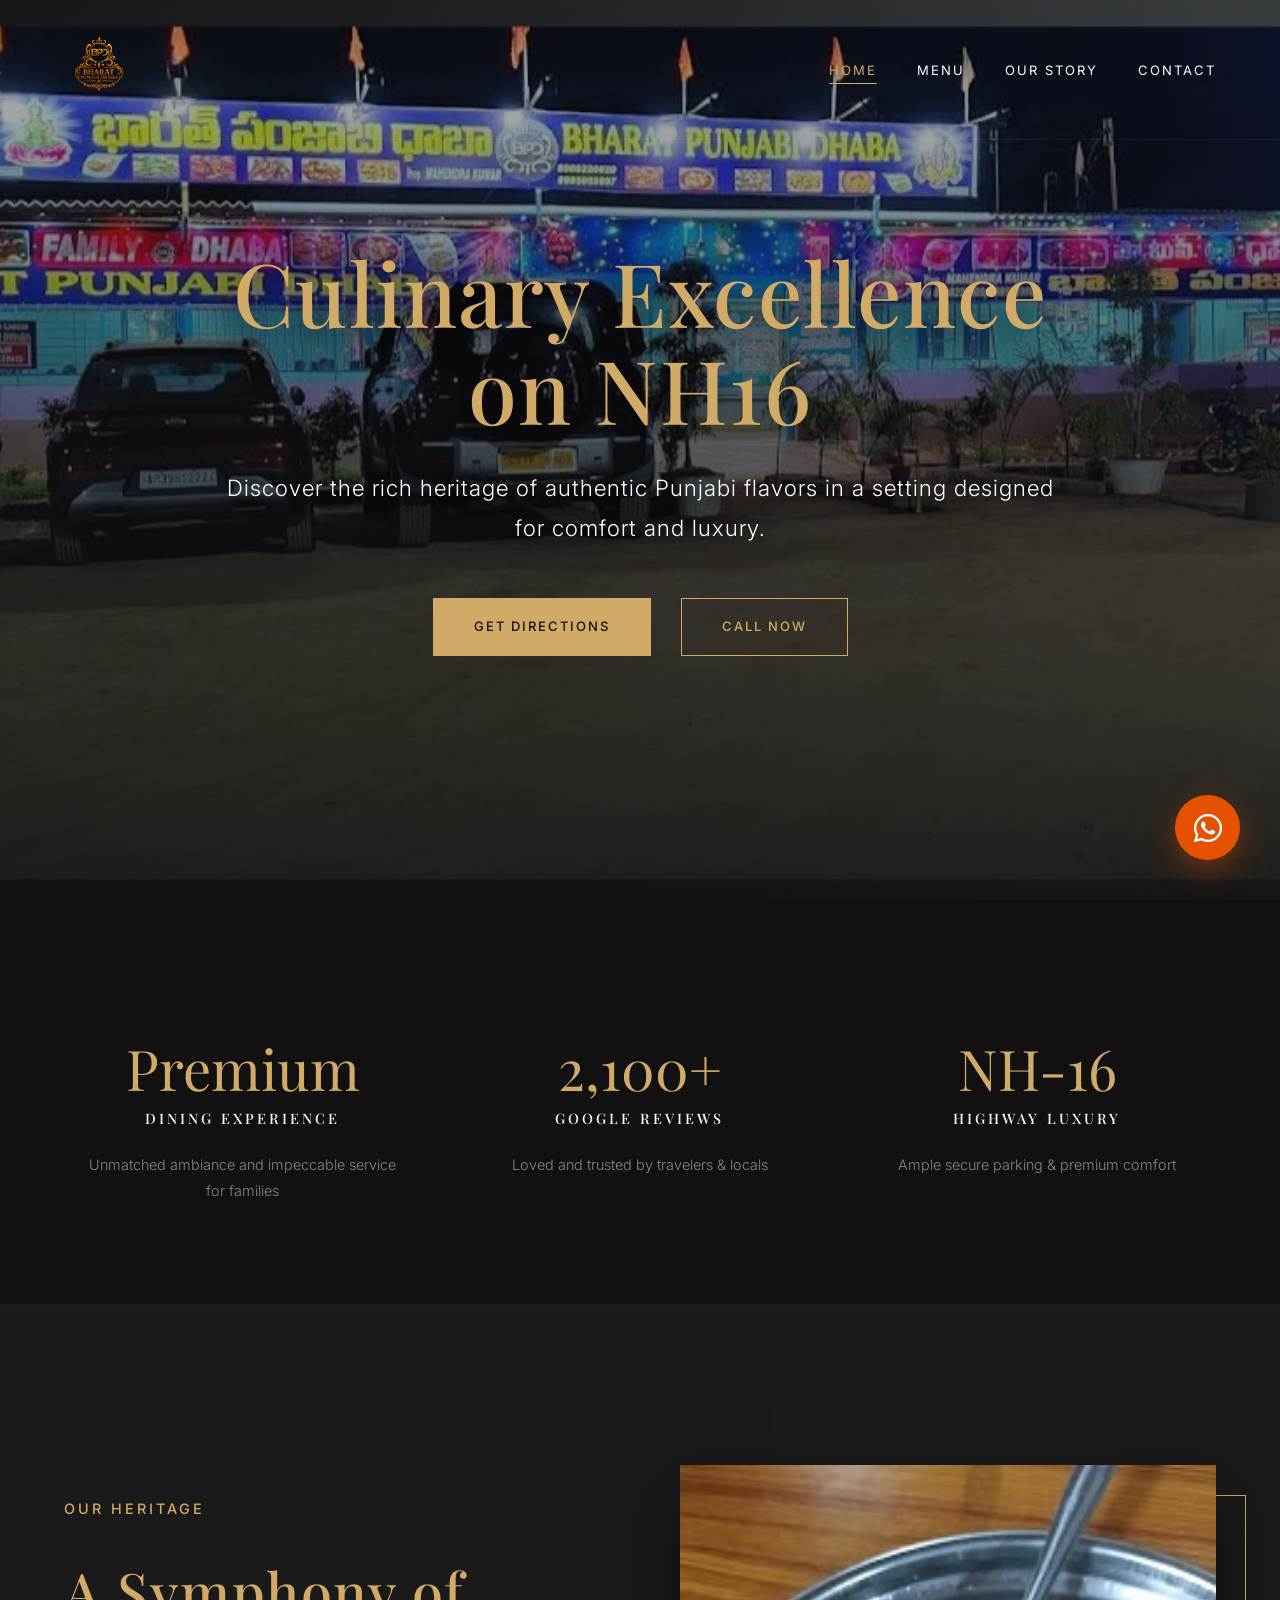
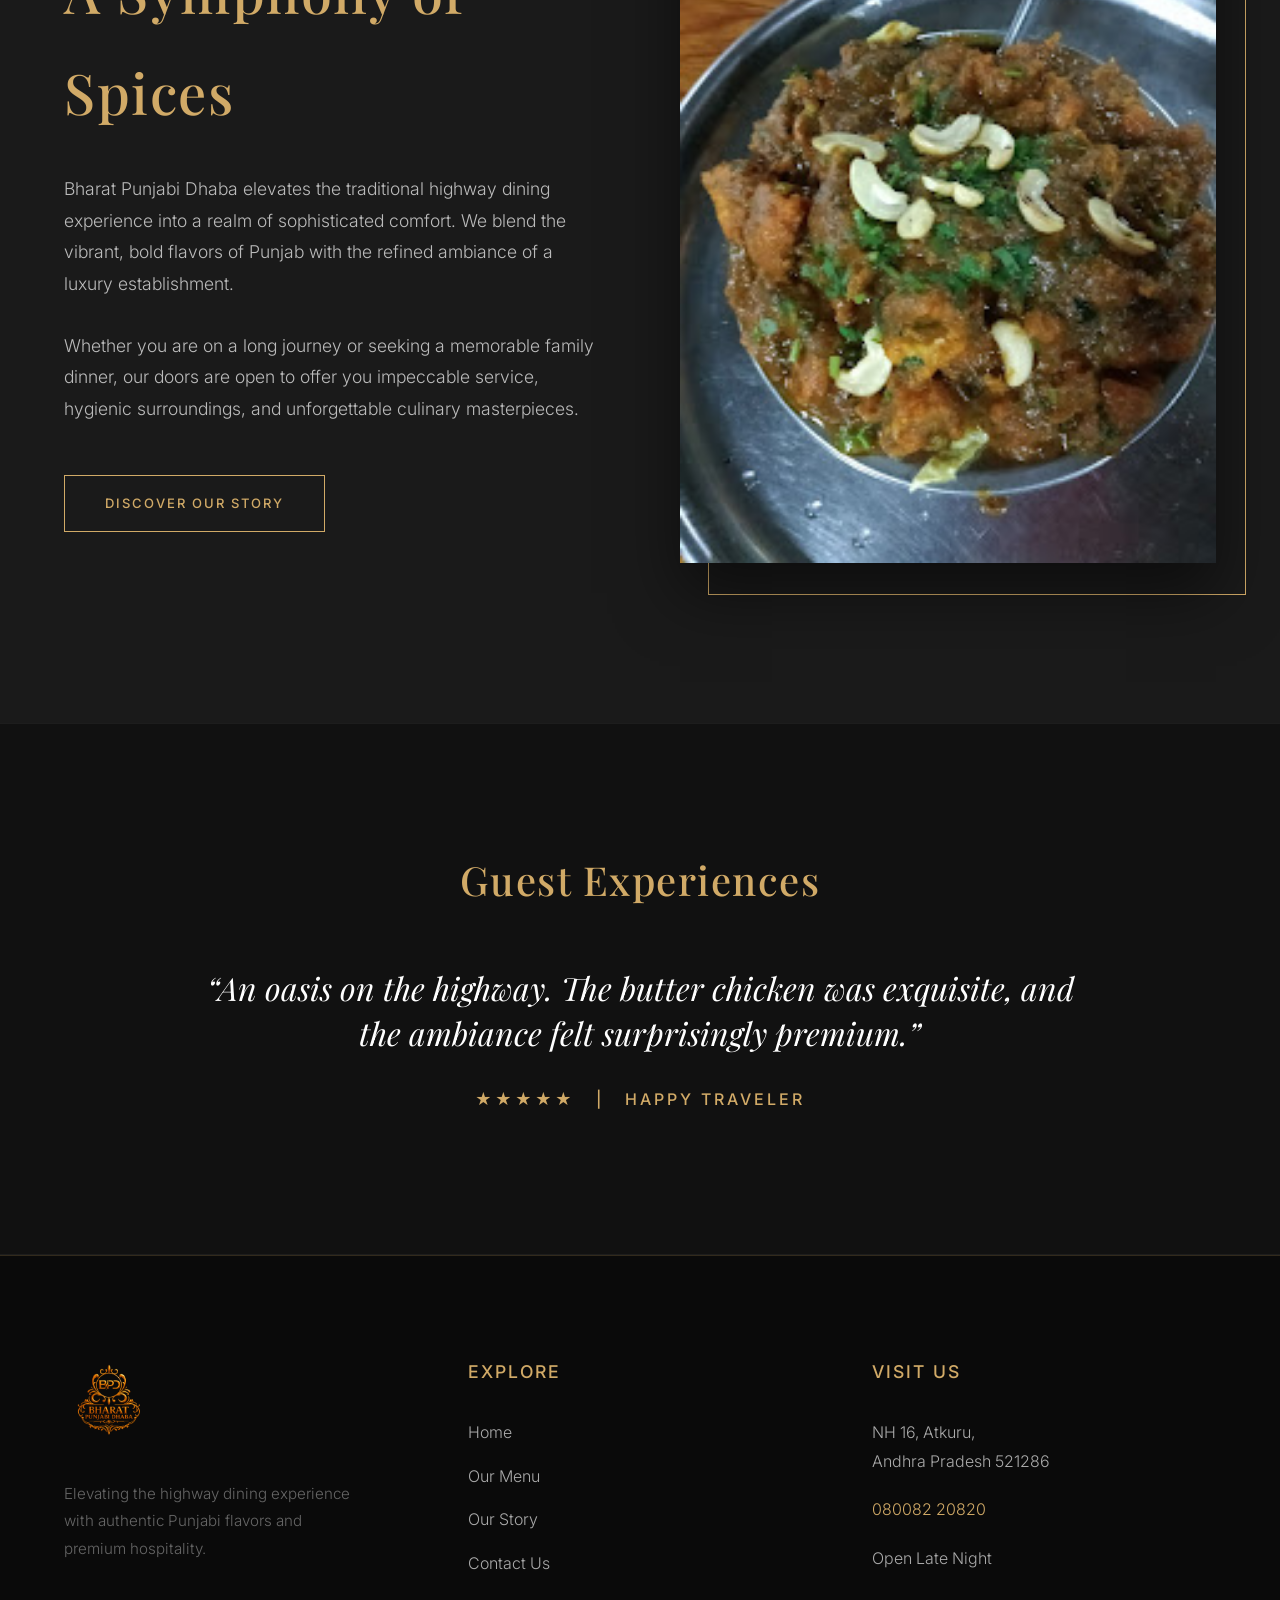
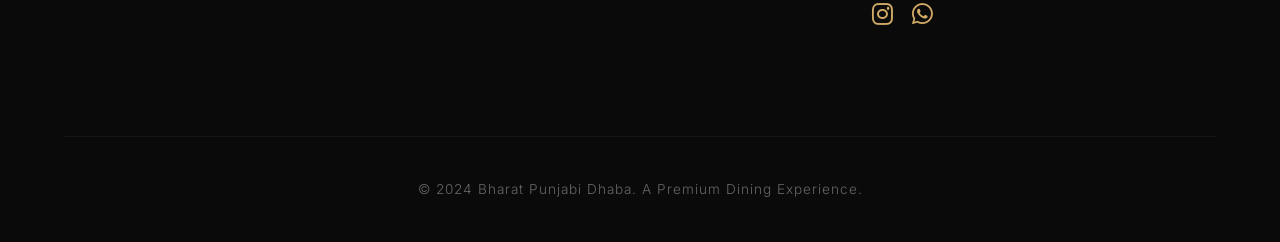
==== index.html @ cde3969d "newchange" ====
<!DOCTYPE html>
<html lang="en">
<head>
  <meta charset="UTF-8">
  <meta name="viewport" content="width=device-width, initial-scale=1.0">
  <title>Bharat Punjabi Dhaba | Premium Highway Dining</title>
  <meta name="description" content="Experience rich Punjabi cuisine and luxury highway comfort at Bharat Punjabi Dhaba on NH16.">
  
  <link rel="stylesheet" href="css/style.css">
  <link rel="stylesheet" href="https://cdnjs.cloudflare.com/ajax/libs/font-awesome/6.4.0/css/all.min.css">
</head>
<body>

  <!-- Navbar -->
  <nav class="navbar">
    <div class="container">
      <a href="index.html" class="logo">
        <img src="clients/logo/logo.png" alt="Bharat Punjabi Dhaba Logo">
      </a>
      <div class="menu-toggle">
        <span></span>
        <span></span>
        <span></span>
      </div>
      <ul class="nav-links">
        <li><a href="index.html" class="active">Home</a></li>
        <li><a href="menu.html">Menu</a></li>
        <li><a href="about.html">Our Story</a></li>
        <li><a href="contact.html">Contact</a></li>
      </ul>
    </div>
  </nav>

  <!-- Hero Section -->
  <header class="hero" style="background-image: url('clients/hero/2026-01-01.jpg');">
    <div class="hero-overlay"></div>
    <div class="hero-content reveal">
      <h1>Culinary Excellence on NH16</h1>
      <p>Discover the rich heritage of authentic Punjabi flavors in a setting designed for comfort and luxury.</p>
      <div class="hero-buttons">
        <a href="https://maps.app.goo.gl/zn52EmTM7MRqL1FM8" target="_blank" class="btn btn-gold">Get Directions</a>
        <a href="tel:08008220820" class="btn btn-outline">Call Now</a>
      </div>
    </div>
  </header>

  <!-- Highlights Section -->
  <section class="highlights">
    <div class="container">
      <div class="highlights-grid" style="text-align: center;">
        <div class="highlight-card reveal">
          <div style="font-family: 'Playfair Display', serif; font-size: 3.5rem; color: var(--gold-accent); margin-bottom: 10px; line-height: 1;">Premium</div>
          <h3 style="letter-spacing: 3px; font-size: 0.9rem; text-transform: uppercase;">Dining Experience</h3>
          <p style="margin-top: 15px;">Unmatched ambiance and impeccable service for families</p>
        </div>
        <div class="highlight-card reveal" style="transition-delay: 0.1s;">
          <div style="font-family: 'Playfair Display', serif; font-size: 3.5rem; color: var(--gold-accent); margin-bottom: 10px; line-height: 1;">2,100+</div>
          <h3 style="letter-spacing: 3px; font-size: 0.9rem; text-transform: uppercase;">Google Reviews</h3>
          <p style="margin-top: 15px;">Loved and trusted by travelers & locals</p>
        </div>
        <div class="highlight-card reveal" style="transition-delay: 0.2s;">
          <div style="font-family: 'Playfair Display', serif; font-size: 3.5rem; color: var(--gold-accent); margin-bottom: 10px; line-height: 1;">NH-16</div>
          <h3 style="letter-spacing: 3px; font-size: 0.9rem; text-transform: uppercase;">Highway Luxury</h3>
          <p style="margin-top: 15px;">Ample secure parking & premium comfort</p>
        </div>
      </div>
    </div>
  </section>

  <!-- Story Summary -->
  <section class="story-section section-padding-large">
    <div class="container">
      <div class="story-grid">
        <div class="story-content reveal">
          <h5 class="text-gold" style="font-family: 'Inter', sans-serif; letter-spacing: 3px; font-size: 0.9rem;">OUR HERITAGE</h5>
          <h2>A Symphony of Spices</h2>
          <p>Bharat Punjabi Dhaba elevates the traditional highway dining experience into a realm of sophisticated comfort. We blend the vibrant, bold flavors of Punjab with the refined ambiance of a luxury establishment.</p>
          <p>Whether you are on a long journey or seeking a memorable family dinner, our doors are open to offer you impeccable service, hygienic surroundings, and unforgettable culinary masterpieces.</p>
          <a href="about.html" class="btn btn-outline" style="margin-top: 20px;">Discover Our Story</a>
        </div>
        <div class="story-image reveal">
          <img src="clients/foodimages/punjabi special chicken.jpg" alt="Signature Dish">
        </div>
      </div>
    </div>
  </section>

  <!-- Reviews Section -->
  <section class="reviews-section section-padding">
    <div class="container reveal">
      <h2 style="font-family: 'Playfair Display', serif; font-size: 2.5rem; color: var(--gold-accent); margin-bottom: 50px; text-align: center;">Guest Experiences</h2>
      <div class="review-slider">
        <div class="review-slide active">
          <p>“An oasis on the highway. The butter chicken was exquisite, and the ambiance felt surprisingly premium.”</p>
          <h4>★★★★★ &nbsp; | &nbsp; Happy Traveler</h4>
        </div>
        <div class="review-slide">
          <p>“Perfect place for a quiet, luxurious family dinner. The service is top-notch and the food is phenomenal.”</p>
          <h4>★★★★★ &nbsp; | &nbsp; Local Guide</h4>
        </div>
        <div class="review-slide">
          <p>“Impeccably clean, beautifully designed, and the authentic Punjabi flavors are simply the best on NH16.”</p>
          <h4>★★★★★ &nbsp; | &nbsp; NH16 Commuter</h4>
        </div>
      </div>
    </div>
  </section>

  <!-- Footer -->
  <footer>
    <div class="container">
      <div class="footer-grid">
        <div class="footer-col" style="max-width: 300px;">
          <a href="index.html" class="footer-logo">
            <img src="clients/logo/logo.png" alt="Bharat Punjabi Dhaba">
          </a>
          <p style="color: #666; font-size: 0.95rem;">Elevating the highway dining experience with authentic Punjabi flavors and premium hospitality.</p>
        </div>
        
        <div class="footer-col">
          <h4>Explore</h4>
          <ul class="footer-links">
            <li><a href="index.html">Home</a></li>
            <li><a href="menu.html">Our Menu</a></li>
            <li><a href="about.html">Our Story</a></li>
            <li><a href="contact.html">Contact Us</a></li>
          </ul>
        </div>
        
        <div class="footer-col">
          <h4>Visit Us</h4>
          <ul class="footer-contact">
            <li>NH 16, Atkuru,<br>Andhra Pradesh 521286</li>
            <li><a href="tel:08008220820" style="color: var(--gold-accent);">080082 20820</a></li>
            <li>Open Late Night</li>
            <li style="margin-top: 20px;">
              <a href="https://www.instagram.com/bharath_punjabi_dhaba_atkuru/" target="_blank" style="color: var(--gold-accent); font-size: 1.5rem; margin-right: 15px;"><i class="fab fa-instagram"></i></a>
              <a href="https://wa.me/9108008220820" target="_blank" style="color: var(--gold-accent); font-size: 1.5rem;"><i class="fab fa-whatsapp"></i></a>
            </li>
          </ul>
        </div>
      </div>
      
      <div class="footer-bottom">
        <p>&copy; 2024 Bharat Punjabi Dhaba. A Premium Dining Experience.</p>
      </div>
    </div>
  </footer>

  <!-- Floating WhatsApp -->
  <a href="https://wa.me/9108008220820" class="floating-whatsapp" target="_blank" rel="noopener noreferrer">
    <i class="fab fa-whatsapp"></i>
  </a>

  <script src="js/script.js"></script>
</body>
</html>
---- css/style.css ----
@import url('https://fonts.googleapis.com/css2?family=Playfair+Display:ital,wght@0,400;0,500;0,600;0,700;1,400;1,500&family=Inter:wght@300;400;500;600&display=swap');

:root {
  --gold-accent: #D1AA67;
  --gold-hover: #b89255;
  --charcoal-bg: #111111;
  --charcoal-light: #1a1a1a;
  --cream-bg: #F9F9F9;
  --orange-accent: #E65100;
  --text-light: #FFFFFF;
  --text-dark: #222222;
  --text-muted: #888888;
  --transition-slow: all 0.8s cubic-bezier(0.25, 1, 0.5, 1);
  --transition-fast: all 0.3s ease;
}

* {
  margin: 0;
  padding: 0;
  box-sizing: border-box;
}

body {
  font-family: 'Inter', sans-serif;
  background-color: var(--charcoal-bg);
  color: var(--text-light);
  line-height: 1.8;
  overflow-x: hidden;
  scroll-behavior: smooth;
  font-weight: 300;
}

h1, h2, h3, h4, h5, h6 {
  font-family: 'Playfair Display', serif;
  font-weight: 500;
  letter-spacing: 1.5px;
  margin-bottom: 20px;
}

a {
  text-decoration: none;
  color: inherit;
  transition: var(--transition-fast);
}

ul {
  list-style: none;
}

/* Utilities */
.container {
  max-width: 1400px;
  margin: 0 auto;
  padding: 0 5%;
}

.section-padding { padding: 120px 0; }
.section-padding-large { padding: 160px 0; }
.text-center { text-align: center; }
.text-gold { color: var(--gold-accent); }

/* Buttons */
.btn {
  display: inline-block;
  padding: 16px 40px;
  font-family: 'Inter', sans-serif;
  font-size: 13px;
  font-weight: 500;
  text-transform: uppercase;
  letter-spacing: 2px;
  border-radius: 0;
  cursor: pointer;
  transition: var(--transition-fast);
  border: 1px solid transparent;
}

.btn-gold {
  background-color: var(--gold-accent);
  color: var(--charcoal-bg);
}

.btn-gold:hover {
  background-color: var(--gold-hover);
  color: var(--charcoal-bg);
}

.btn-outline {
  background-color: transparent;
  color: var(--gold-accent);
  border-color: var(--gold-accent);
}

.btn-outline:hover {
  background-color: var(--gold-accent);
  color: var(--charcoal-bg);
}

.btn-orange {
  background-color: var(--orange-accent);
  color: var(--text-light);
}

.btn-orange:hover {
  background-color: #ff6600;
}

/* Animations */
.reveal {
  opacity: 0;
  transform: translateY(50px);
  transition: var(--transition-slow);
}

.reveal.active {
  opacity: 1;
  transform: translateY(0);
}

/* Navbar */
.navbar {
  position: fixed;
  top: 0; left: 0; width: 100%;
  padding: 30px 0;
  z-index: 1000;
  transition: var(--transition-slow);
  background: transparent;
  border-bottom: 1px solid rgba(255,255,255,0.05);
}

.navbar.scrolled {
  background: rgba(17, 17, 17, 0.95);
  backdrop-filter: blur(15px);
  padding: 15px 0;
  border-bottom: 1px solid rgba(209, 170, 103, 0.2);
}

.navbar .container {
  display: flex;
  justify-content: space-between;
  align-items: center;
}

.logo img {
  height: 70px;
  transition: var(--transition-slow);
}

.navbar.scrolled .logo img {
  height: 55px;
}

.nav-links {
  display: flex;
  gap: 40px;
  align-items: center;
}

.nav-links a {
  color: var(--text-light);
  font-family: 'Inter', sans-serif;
  font-weight: 400;
  font-size: 13px;
  text-transform: uppercase;
  letter-spacing: 2px;
  position: relative;
}

.nav-links a::after {
  content: '';
  position: absolute;
  width: 0;
  height: 1px;
  bottom: -6px;
  left: 0;
  background-color: var(--gold-accent);
  transition: var(--transition-fast);
}

.nav-links a:hover::after, .nav-links a.active::after {
  width: 100%;
}

.nav-links a.active {
  color: var(--gold-accent);
}

/* Mobile Menu Toggle */
.menu-toggle {
  display: none;
  flex-direction: column;
  gap: 8px;
  cursor: pointer;
}

.menu-toggle span {
  display: block;
  width: 35px;
  height: 1px;
  background-color: var(--gold-accent);
  transition: var(--transition-fast);
}

/* Parallax Hero */
.hero {
  height: 100vh;
  min-height: 700px;
  background-position: center;
  background-size: cover;
  background-attachment: fixed;
  position: relative;
  display: flex;
  align-items: center;
  justify-content: center;
  text-align: center;
}

.hero-overlay {
  position: absolute;
  top: 0; left: 0; width: 100%; height: 100%;
  background: linear-gradient(to bottom, rgba(17,17,17,0.3) 0%, rgba(17,17,17,0.9) 100%);
  z-index: 1;
}

.hero-content {
  position: relative;
  z-index: 2;
  color: var(--text-light);
  max-width: 900px;
  padding: 0 20px;
}

.hero h1 {
  font-size: 5.5rem;
  line-height: 1.1;
  color: var(--gold-accent);
  text-shadow: 0 10px 30px rgba(0,0,0,0.8);
  margin-bottom: 30px;
}

.hero p {
  font-size: 1.4rem;
  letter-spacing: 1px;
  margin-bottom: 50px;
  text-shadow: 0 5px 15px rgba(0,0,0,0.8);
  font-weight: 300;
}

.hero-buttons {
  display: flex;
  gap: 30px;
  justify-content: center;
}

/* Minimalist Highlights */
.highlights {
  background-color: var(--charcoal-bg);
  padding: 100px 0 60px;
  border-bottom: 1px solid rgba(255,255,255,0.05);
}

.highlights-grid {
  display: grid;
  grid-template-columns: repeat(auto-fit, minmax(220px, 1fr));
  gap: 40px;
}

.highlight-card {
  text-align: center;
  padding: 40px 20px;
  transition: var(--transition-slow);
}

.highlight-card i {
  font-size: 2.5rem;
  color: var(--gold-accent);
  margin-bottom: 25px;
  font-weight: 300;
}

.highlight-card h3 {
  font-size: 1.2rem;
  letter-spacing: 1px;
  color: var(--text-light);
  font-family: 'Playfair Display', serif;
}

.highlight-card p {
  font-size: 0.9rem;
  color: var(--text-muted);
}

/* Story/About Layout */
.story-section {
  background-color: var(--charcoal-light);
}

.story-grid {
  display: grid;
  grid-template-columns: 1fr 1fr;
  gap: 80px;
  align-items: center;
}

.story-content h2 {
  font-size: 3.5rem;
  color: var(--gold-accent);
  margin-bottom: 30px;
}

.story-content p {
  font-size: 1.1rem;
  color: #bbbbbb;
  margin-bottom: 30px;
}

.story-image {
  position: relative;
}

.story-image img {
  width: 100%;
  box-shadow: 0 30px 60px rgba(0,0,0,0.5);
  display: block;
}

.story-image::after {
  content: '';
  position: absolute;
  top: 30px;
  right: -30px;
  width: 100%;
  height: 100%;
  border: 1px solid var(--gold-accent);
  z-index: -1;
}

/* Premium Menu Cards */
.section-title {
  text-align: center;
  margin-bottom: 80px;
}

.section-title h2 {
  font-size: 4rem;
  color: var(--gold-accent);
}

.section-title p {
  font-family: 'Inter', sans-serif;
  letter-spacing: 3px;
  text-transform: uppercase;
  color: var(--text-muted);
  font-size: 0.9rem;
  margin-top: 10px;
}

.menu-card-images-grid {
  display: grid;
  grid-template-columns: repeat(auto-fit, minmax(350px, 1fr));
  gap: 30px;
  margin-bottom: 100px;
}

.menu-card-images-grid img {
  width: 100%;
  border: 1px solid rgba(209, 170, 103, 0.3);
  padding: 10px;
  background: var(--charcoal-light);
  transition: var(--transition-slow);
}

.menu-card-images-grid img:hover {
  transform: scale(1.02);
  border-color: var(--gold-accent);
}

.food-grid {
  display: grid;
  grid-template-columns: repeat(auto-fit, minmax(350px, 1fr));
  gap: 60px 40px;
}

.food-card {
  background: transparent;
  transition: var(--transition-slow);
}

.food-img-wrap {
  width: 100%;
  height: 350px;
  overflow: hidden;
  margin-bottom: 25px;
}

.food-img-wrap img {
  width: 100%;
  height: 100%;
  object-fit: cover;
  transition: transform 1.5s ease;
}

.food-card:hover .food-img-wrap img {
  transform: scale(1.08);
}

.food-info {
  text-align: center;
}

.food-info h3 {
  font-size: 1.8rem;
  margin-bottom: 10px;
  color: var(--gold-accent);
}

.food-info p {
  color: #aaaaaa;
  font-size: 1rem;
}

/* Ambiance Gallery */
.masonry-gallery {
  column-count: 2;
  column-gap: 30px;
}

.gallery-item {
  break-inside: avoid;
  margin-bottom: 30px;
  position: relative;
  overflow: hidden;
}

.gallery-item img {
  width: 100%;
  display: block;
  transition: transform 1s ease;
  filter: grayscale(20%);
}

.gallery-item:hover img {
  transform: scale(1.05);
  filter: grayscale(0%);
}

.gallery-overlay {
  position: absolute;
  top: 0; left: 0; width: 100%; height: 100%;
  background: rgba(17,17,17,0.5);
  opacity: 0;
  transition: opacity 0.5s ease;
  display: flex;
  align-items: center;
  justify-content: center;
  color: var(--gold-accent);
  font-family: 'Playfair Display', serif;
  font-size: 2rem;
  letter-spacing: 2px;
}

.gallery-item:hover .gallery-overlay {
  opacity: 1;
}

/* Review Slider */
.reviews-section {
  background: var(--charcoal-bg);
  border-top: 1px solid rgba(255,255,255,0.05);
  border-bottom: 1px solid rgba(255,255,255,0.05);
}

.review-slider {
  max-width: 900px;
  margin: 0 auto;
  position: relative;
  overflow: hidden;
  text-align: center;
}

.review-slide {
  display: none;
  animation: fadeEffect 2s cubic-bezier(0.25, 1, 0.5, 1);
}

.review-slide.active {
  display: block;
}

.review-slide p {
  font-size: 2rem;
  font-style: italic;
  font-family: 'Playfair Display', serif;
  margin-bottom: 30px;
  color: var(--text-light);
  line-height: 1.4;
}

.review-slide h4 {
  color: var(--gold-accent);
  font-family: 'Inter', sans-serif;
  font-size: 1rem;
  letter-spacing: 3px;
  text-transform: uppercase;
}

@keyframes fadeEffect {
  from {opacity: 0; transform: translateY(20px);}
  to {opacity: 1; transform: translateY(0);}
}

/* Contact & Footer */
.contact-grid {
  display: grid;
  grid-template-columns: 1fr 1fr;
  gap: 80px;
}

.contact-info-card {
  padding-right: 40px;
}

.contact-info-card h2 {
  font-size: 3rem;
  color: var(--gold-accent);
  margin-bottom: 40px;
}

.contact-item {
  display: flex;
  align-items: flex-start;
  gap: 25px;
  margin-bottom: 35px;
  font-size: 1.1rem;
}

.contact-item i {
  color: var(--gold-accent);
  font-size: 1.8rem;
  margin-top: 5px;
}

.social-btns {
  display: flex;
  gap: 20px;
  margin-top: 50px;
}

.social-btn {
  width: 50px;
  height: 50px;
  border: 1px solid rgba(209, 170, 103, 0.3);
  color: var(--gold-accent);
  display: flex;
  align-items: center;
  justify-content: center;
  font-size: 1.2rem;
}

.social-btn:hover {
  background: var(--gold-accent);
  color: var(--charcoal-bg);
  border-color: var(--gold-accent);
}

.map-container {
  width: 100%;
  height: 500px;
  filter: grayscale(100%) invert(90%) contrast(80%);
}

footer {
  background-color: #0a0a0a;
  padding: 100px 0 40px;
  border-top: 1px solid rgba(209, 170, 103, 0.2);
}

.footer-grid {
  display: grid;
  grid-template-columns: repeat(auto-fit, minmax(250px, 1fr));
  gap: 60px;
  margin-bottom: 80px;
}

.footer-col h4 {
  color: var(--gold-accent);
  font-family: 'Inter', sans-serif;
  font-size: 1.1rem;
  letter-spacing: 2px;
  text-transform: uppercase;
  margin-bottom: 30px;
}

.footer-logo img {
  height: 90px;
  margin-bottom: 25px;
}

.footer-links li {
  margin-bottom: 15px;
}

.footer-links a {
  color: #aaaaaa;
}

.footer-links a:hover {
  color: var(--gold-accent);
}

.footer-contact li {
  color: #aaaaaa;
  margin-bottom: 20px;
}

.footer-bottom {
  text-align: center;
  padding-top: 40px;
  border-top: 1px solid rgba(255,255,255,0.05);
  font-size: 0.85rem;
  color: #666;
  letter-spacing: 1px;
}

/* Floating WhatsApp */
.floating-whatsapp {
  position: fixed;
  bottom: 40px;
  right: 40px;
  background-color: var(--orange-accent); /* Barbeque Nation energy touch */
  color: white;
  width: 65px;
  height: 65px;
  border-radius: 50%;
  display: flex;
  align-items: center;
  justify-content: center;
  font-size: 32px;
  box-shadow: 0 10px 30px rgba(230, 81, 0, 0.4);
  z-index: 1000;
  transition: var(--transition-fast);
}

.floating-whatsapp:hover {
  transform: scale(1.1);
  background-color: #ff6600;
}

/* Responsive */
@media (max-width: 992px) {
  .hero h1 { font-size: 4rem; }
  .story-grid, .contact-grid { grid-template-columns: 1fr; gap: 50px; }
  .story-image::after { display: none; }
}

@media (max-width: 768px) {
  .hero h1 { font-size: 3rem; }
  .hero-buttons { flex-direction: column; gap: 20px; }
  .menu-toggle { display: flex; }
  
  .nav-links {
    position: fixed;
    top: 90px;
    left: -100%;
    width: 100%;
    height: calc(100vh - 90px);
    background: rgba(17,17,17,0.98);
    backdrop-filter: blur(10px);
    flex-direction: column;
    justify-content: center;
    transition: var(--transition-slow);
  }
  
  .nav-links.active { left: 0; }
  .nav-links a { font-size: 1.2rem; }
  
  .section-padding { padding: 80px 0; }
  .section-padding-large { padding: 100px 0; }
  .masonry-gallery { column-count: 1; }
}
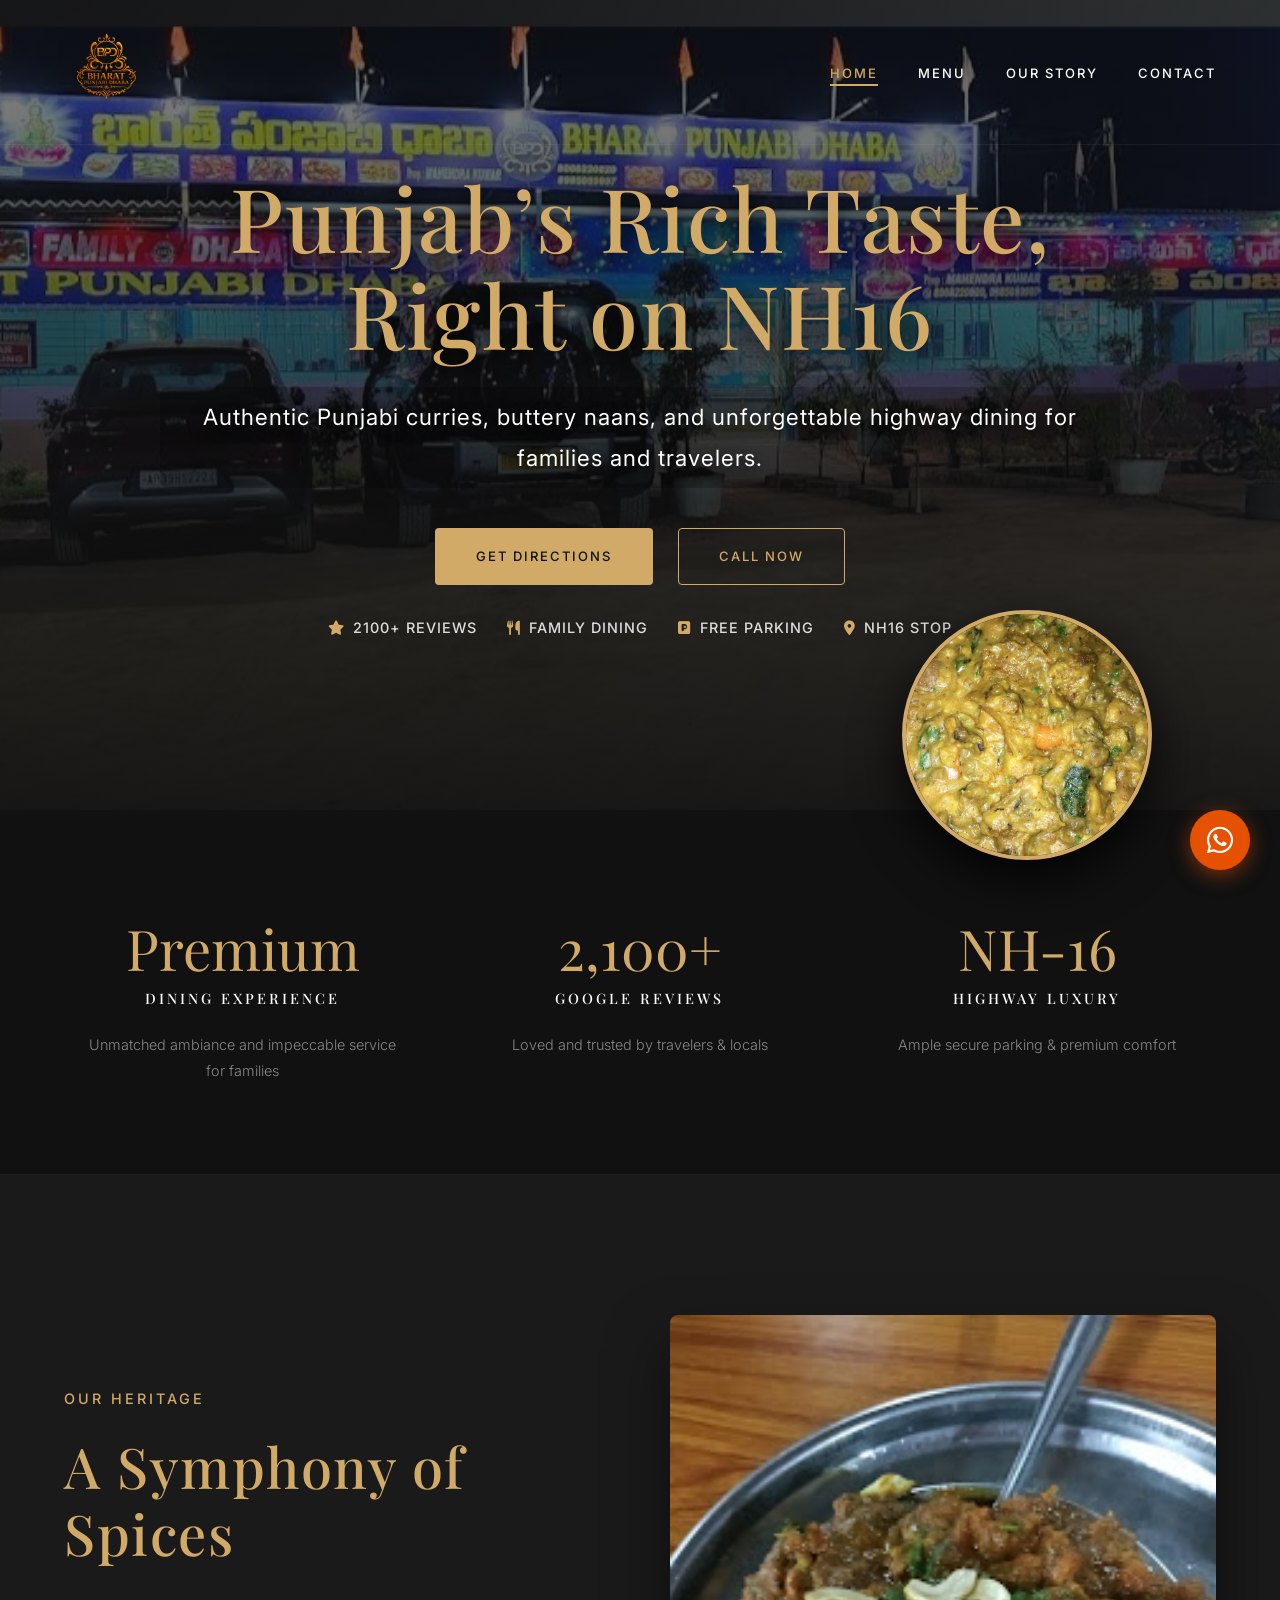
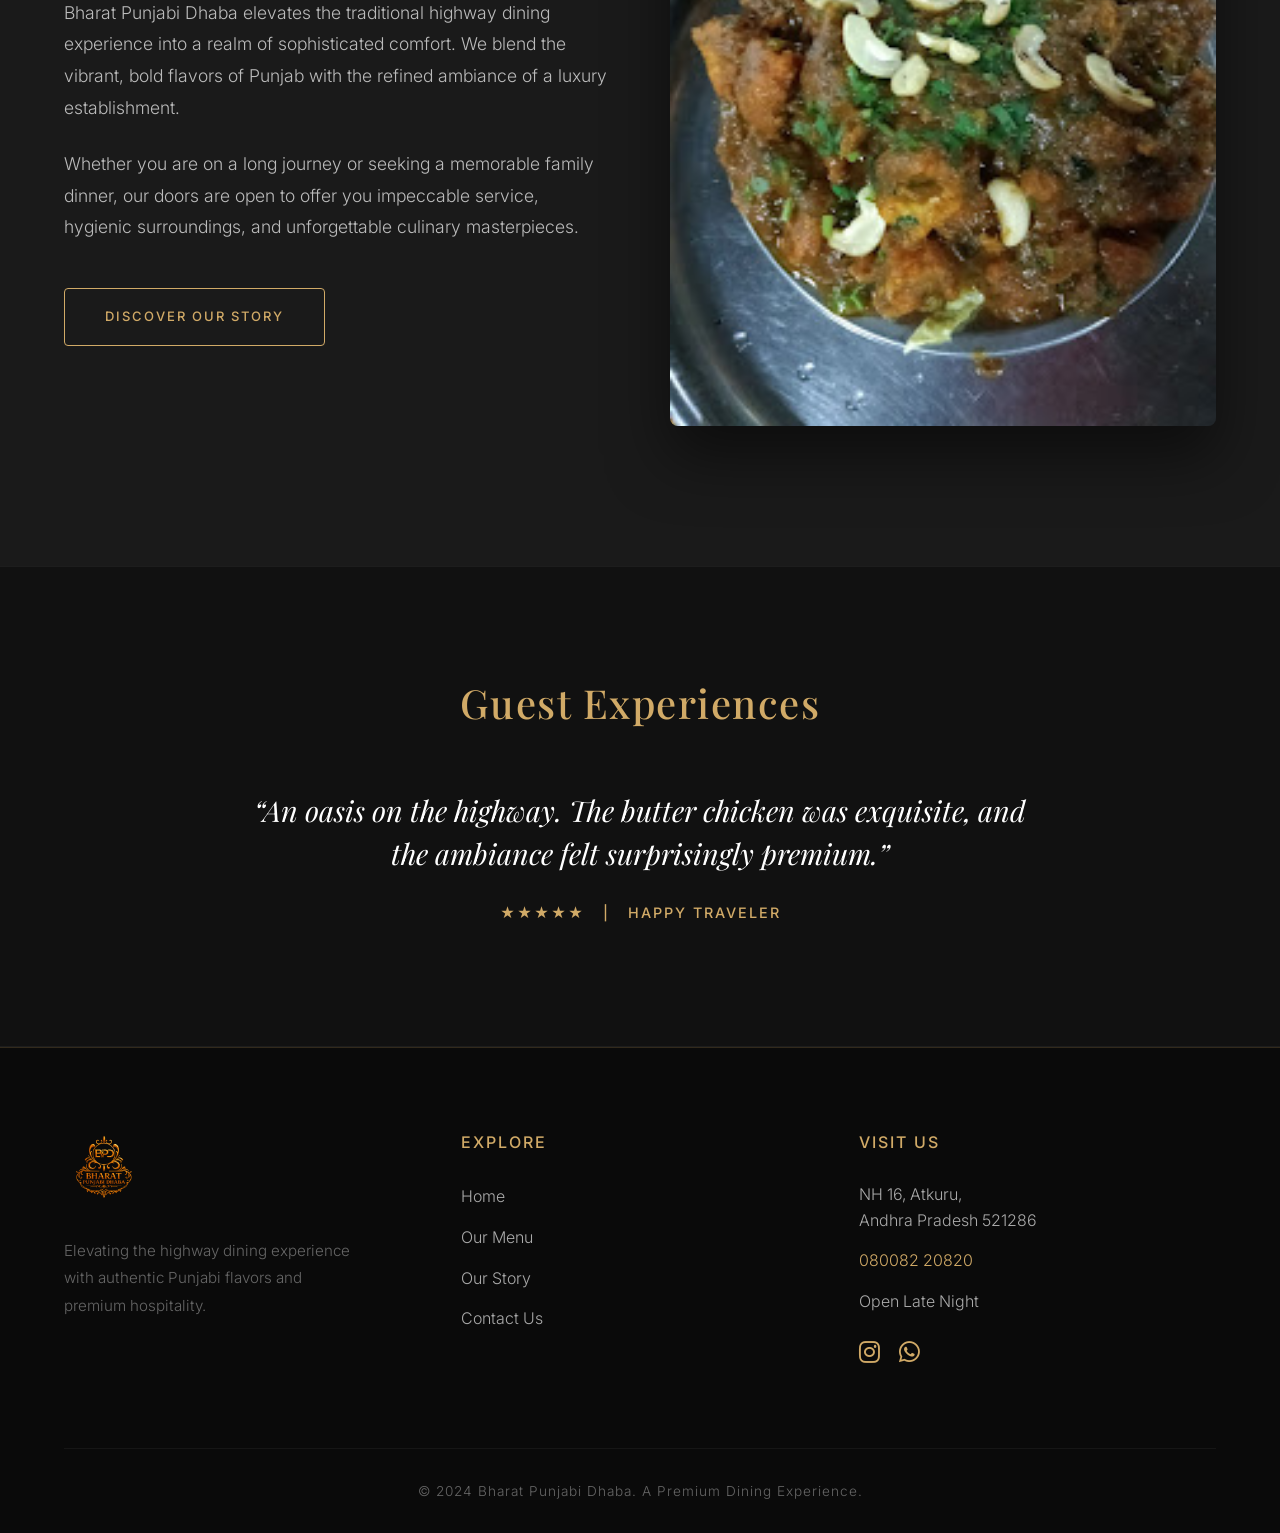
==== commit 1003e462: "indexchange" ====
--- a/index.html
+++ b/index.html
@@ -8,6 +8,7 @@
   
   <link rel="stylesheet" href="css/style.css">
   <link rel="stylesheet" href="https://cdnjs.cloudflare.com/ajax/libs/font-awesome/6.4.0/css/all.min.css">
+  <link rel="icon" href="clients/logo/logo.png" type="image/png">
 </head>
 <body>
 
@@ -35,13 +36,20 @@
   <header class="hero" style="background-image: url('clients/hero/2026-01-01.jpg');">
     <div class="hero-overlay"></div>
     <div class="hero-content reveal">
-      <h1>Culinary Excellence on NH16</h1>
-      <p>Discover the rich heritage of authentic Punjabi flavors in a setting designed for comfort and luxury.</p>
+      <h1>Punjab’s Rich Taste, Right on NH16</h1>
+      <p>Authentic Punjabi curries, buttery naans, and unforgettable highway dining for families and travelers.</p>
       <div class="hero-buttons">
         <a href="https://maps.app.goo.gl/zn52EmTM7MRqL1FM8" target="_blank" class="btn btn-gold">Get Directions</a>
         <a href="tel:08008220820" class="btn btn-outline">Call Now</a>
       </div>
+      <div class="hero-trust-badges">
+        <span><i class="fas fa-star"></i> 2100+ Reviews</span>
+        <span><i class="fas fa-utensils"></i> Family Dining</span>
+        <span><i class="fas fa-parking"></i> Free Parking</span>
+        <span><i class="fas fa-map-marker-alt"></i> NH16 Stop</span>
+      </div>
     </div>
+    <img src="clients/foodimages/dal fry.jpg" alt="Signature Dish" class="floating-food">
   </header>
 
   <!-- Highlights Section -->
--- a/css/style.css
+++ b/css/style.css
@@ -54,8 +54,8 @@
   padding: 0 5%;
 }
 
-.section-padding { padding: 120px 0; }
-.section-padding-large { padding: 160px 0; }
+.section-padding { padding: 100px 0; }
+.section-padding-large { padding: 140px 0; }
 .text-center { text-align: center; }
 .text-gold { color: var(--gold-accent); }
 
@@ -68,10 +68,12 @@
   font-weight: 500;
   text-transform: uppercase;
   letter-spacing: 2px;
-  border-radius: 0;
+  border-radius: 4px;
   cursor: pointer;
   transition: var(--transition-fast);
   border: 1px solid transparent;
+  position: relative;
+  overflow: hidden;
 }
 
 .btn-gold {
@@ -82,6 +84,8 @@
 .btn-gold:hover {
   background-color: var(--gold-hover);
   color: var(--charcoal-bg);
+  transform: scale(1.05);
+  box-shadow: 0 0 20px rgba(209, 170, 103, 0.5);
 }
 
 .btn-outline {
@@ -93,6 +97,8 @@
 .btn-outline:hover {
   background-color: var(--gold-accent);
   color: var(--charcoal-bg);
+  transform: scale(1.05);
+  box-shadow: 0 0 20px rgba(209, 170, 103, 0.4);
 }
 
 .btn-orange {
@@ -102,12 +108,14 @@
 
 .btn-orange:hover {
   background-color: #ff6600;
+  transform: scale(1.05);
+  box-shadow: 0 0 20px rgba(230, 81, 0, 0.5);
 }
 
 /* Animations */
 .reveal {
   opacity: 0;
-  transform: translateY(50px);
+  transform: translateY(40px);
   transition: var(--transition-slow);
 }
 
@@ -120,7 +128,7 @@
 .navbar {
   position: fixed;
   top: 0; left: 0; width: 100%;
-  padding: 30px 0;
+  padding: 25px 0;
   z-index: 1000;
   transition: var(--transition-slow);
   background: transparent;
@@ -128,10 +136,11 @@
 }
 
 .navbar.scrolled {
-  background: rgba(17, 17, 17, 0.95);
-  backdrop-filter: blur(15px);
-  padding: 15px 0;
+  background: rgba(17, 17, 17, 0.98);
+  backdrop-filter: blur(20px);
+  padding: 12px 0;
   border-bottom: 1px solid rgba(209, 170, 103, 0.2);
+  box-shadow: 0 10px 30px rgba(0,0,0,0.5);
 }
 
 .navbar .container {
@@ -141,12 +150,12 @@
 }
 
 .logo img {
-  height: 70px;
+  height: 85px; /* Increased 20% */
   transition: var(--transition-slow);
 }
 
 .navbar.scrolled .logo img {
-  height: 55px;
+  height: 65px;
 }
 
 .nav-links {
@@ -158,22 +167,23 @@
 .nav-links a {
   color: var(--text-light);
   font-family: 'Inter', sans-serif;
-  font-weight: 400;
+  font-weight: 500;
   font-size: 13px;
   text-transform: uppercase;
   letter-spacing: 2px;
   position: relative;
+  padding-bottom: 5px;
 }
 
 .nav-links a::after {
   content: '';
   position: absolute;
   width: 0;
-  height: 1px;
-  bottom: -6px;
+  height: 2px;
+  bottom: 0;
   left: 0;
   background-color: var(--gold-accent);
-  transition: var(--transition-fast);
+  transition: width 0.4s ease;
 }
 
 .nav-links a:hover::after, .nav-links a.active::after {
@@ -195,15 +205,15 @@
 .menu-toggle span {
   display: block;
   width: 35px;
-  height: 1px;
+  height: 2px;
   background-color: var(--gold-accent);
   transition: var(--transition-fast);
 }
 
 /* Parallax Hero */
 .hero {
-  height: 100vh;
-  min-height: 700px;
+  height: 90vh; /* Reduced vertical dead space */
+  min-height: 600px;
   background-position: center;
   background-size: cover;
   background-attachment: fixed;
@@ -217,7 +227,7 @@
 .hero-overlay {
   position: absolute;
   top: 0; left: 0; width: 100%; height: 100%;
-  background: linear-gradient(to bottom, rgba(17,17,17,0.3) 0%, rgba(17,17,17,0.9) 100%);
+  background: linear-gradient(to bottom, rgba(17,17,17,0.5) 0%, rgba(17,17,17,0.95) 100%);
   z-index: 1;
 }
 
@@ -225,7 +235,7 @@
   position: relative;
   z-index: 2;
   color: var(--text-light);
-  max-width: 900px;
+  max-width: 1000px;
   padding: 0 20px;
 }
 
@@ -233,28 +243,75 @@
   font-size: 5.5rem;
   line-height: 1.1;
   color: var(--gold-accent);
-  text-shadow: 0 10px 30px rgba(0,0,0,0.8);
-  margin-bottom: 30px;
+  text-shadow: 0px 4px 25px rgba(0,0,0,0.9);
+  margin-bottom: 25px;
 }
 
 .hero p {
   font-size: 1.4rem;
   letter-spacing: 1px;
-  margin-bottom: 50px;
-  text-shadow: 0 5px 15px rgba(0,0,0,0.8);
-  font-weight: 300;
+  margin-bottom: 40px;
+  text-shadow: 0px 4px 15px rgba(0,0,0,0.9);
+  font-weight: 400;
+  background: rgba(0,0,0,0.2); /* Subtle backdrop for readability */
+  padding: 10px 20px;
+  border-radius: 8px;
+  display: inline-block;
 }
 
 .hero-buttons {
   display: flex;
+  gap: 25px;
+  justify-content: center;
+  margin-bottom: 30px;
+}
+
+.hero-trust-badges {
+  display: flex;
+  justify-content: center;
   gap: 30px;
-  justify-content: center;
+  flex-wrap: wrap;
+  font-size: 0.9rem;
+  letter-spacing: 1px;
+  color: #ddd;
+  text-transform: uppercase;
+  font-weight: 500;
+}
+
+.hero-trust-badges span {
+  display: flex;
+  align-items: center;
+  gap: 8px;
+}
+
+.hero-trust-badges i {
+  color: var(--gold-accent);
+}
+
+.floating-food {
+  position: absolute;
+  bottom: -50px;
+  right: 10%;
+  width: 250px;
+  height: 250px;
+  border-radius: 50%;
+  border: 4px solid var(--gold-accent);
+  box-shadow: 0 20px 50px rgba(0,0,0,0.8);
+  animation: float 6s ease-in-out infinite;
+  z-index: 3;
+  object-fit: cover;
+}
+
+@keyframes float {
+  0% { transform: translateY(0px); }
+  50% { transform: translateY(-20px); }
+  100% { transform: translateY(0px); }
 }
 
 /* Minimalist Highlights */
 .highlights {
   background-color: var(--charcoal-bg);
-  padding: 100px 0 60px;
+  padding: 80px 0 60px;
   border-bottom: 1px solid rgba(255,255,255,0.05);
 }
 
@@ -266,20 +323,13 @@
 
 .highlight-card {
   text-align: center;
-  padding: 40px 20px;
+  padding: 30px 15px;
   transition: var(--transition-slow);
 }
 
-.highlight-card i {
-  font-size: 2.5rem;
-  color: var(--gold-accent);
-  margin-bottom: 25px;
-  font-weight: 300;
-}
-
 .highlight-card h3 {
-  font-size: 1.2rem;
-  letter-spacing: 1px;
+  font-size: 1.1rem;
+  letter-spacing: 2px;
   color: var(--text-light);
   font-family: 'Playfair Display', serif;
 }
@@ -297,7 +347,7 @@
 .story-grid {
   display: grid;
   grid-template-columns: 1fr 1fr;
-  gap: 80px;
+  gap: 60px;
   align-items: center;
 }
 
@@ -305,12 +355,13 @@
   font-size: 3.5rem;
   color: var(--gold-accent);
   margin-bottom: 30px;
+  line-height: 1.2;
 }
 
 .story-content p {
   font-size: 1.1rem;
   color: #bbbbbb;
-  margin-bottom: 30px;
+  margin-bottom: 25px;
 }
 
 .story-image {
@@ -319,30 +370,21 @@
 
 .story-image img {
   width: 100%;
+  border-radius: 8px;
   box-shadow: 0 30px 60px rgba(0,0,0,0.5);
   display: block;
-}
-
-.story-image::after {
-  content: '';
-  position: absolute;
-  top: 30px;
-  right: -30px;
-  width: 100%;
-  height: 100%;
-  border: 1px solid var(--gold-accent);
-  z-index: -1;
 }
 
 /* Premium Menu Cards */
 .section-title {
   text-align: center;
-  margin-bottom: 80px;
+  margin-bottom: 60px;
 }
 
 .section-title h2 {
-  font-size: 4rem;
-  color: var(--gold-accent);
+  font-size: 3.5rem;
+  color: var(--gold-accent);
+  line-height: 1.2;
 }
 
 .section-title p {
@@ -351,33 +393,33 @@
   text-transform: uppercase;
   color: var(--text-muted);
   font-size: 0.9rem;
-  margin-top: 10px;
+  margin-top: 15px;
 }
 
 .menu-card-images-grid {
   display: grid;
-  grid-template-columns: repeat(auto-fit, minmax(350px, 1fr));
-  gap: 30px;
-  margin-bottom: 100px;
+  grid-template-columns: repeat(auto-fit, minmax(300px, 1fr));
+  gap: 20px;
+  margin-bottom: 80px;
 }
 
 .menu-card-images-grid img {
   width: 100%;
   border: 1px solid rgba(209, 170, 103, 0.3);
-  padding: 10px;
+  padding: 8px;
   background: var(--charcoal-light);
   transition: var(--transition-slow);
 }
 
 .menu-card-images-grid img:hover {
-  transform: scale(1.02);
+  transform: scale(1.03);
   border-color: var(--gold-accent);
 }
 
 .food-grid {
   display: grid;
-  grid-template-columns: repeat(auto-fit, minmax(350px, 1fr));
-  gap: 60px 40px;
+  grid-template-columns: repeat(auto-fit, minmax(300px, 1fr));
+  gap: 40px 30px;
 }
 
 .food-card {
@@ -387,9 +429,10 @@
 
 .food-img-wrap {
   width: 100%;
-  height: 350px;
+  height: 300px;
   overflow: hidden;
-  margin-bottom: 25px;
+  margin-bottom: 20px;
+  border-radius: 8px;
 }
 
 .food-img-wrap img {
@@ -400,7 +443,7 @@
 }
 
 .food-card:hover .food-img-wrap img {
-  transform: scale(1.08);
+  transform: scale(1.1);
 }
 
 .food-info {
@@ -408,58 +451,14 @@
 }
 
 .food-info h3 {
-  font-size: 1.8rem;
-  margin-bottom: 10px;
+  font-size: 1.5rem;
+  margin-bottom: 8px;
   color: var(--gold-accent);
 }
 
 .food-info p {
   color: #aaaaaa;
-  font-size: 1rem;
-}
-
-/* Ambiance Gallery */
-.masonry-gallery {
-  column-count: 2;
-  column-gap: 30px;
-}
-
-.gallery-item {
-  break-inside: avoid;
-  margin-bottom: 30px;
-  position: relative;
-  overflow: hidden;
-}
-
-.gallery-item img {
-  width: 100%;
-  display: block;
-  transition: transform 1s ease;
-  filter: grayscale(20%);
-}
-
-.gallery-item:hover img {
-  transform: scale(1.05);
-  filter: grayscale(0%);
-}
-
-.gallery-overlay {
-  position: absolute;
-  top: 0; left: 0; width: 100%; height: 100%;
-  background: rgba(17,17,17,0.5);
-  opacity: 0;
-  transition: opacity 0.5s ease;
-  display: flex;
-  align-items: center;
-  justify-content: center;
-  color: var(--gold-accent);
-  font-family: 'Playfair Display', serif;
-  font-size: 2rem;
-  letter-spacing: 2px;
-}
-
-.gallery-item:hover .gallery-overlay {
-  opacity: 1;
+  font-size: 0.95rem;
 }
 
 /* Review Slider */
@@ -470,7 +469,7 @@
 }
 
 .review-slider {
-  max-width: 900px;
+  max-width: 800px;
   margin: 0 auto;
   position: relative;
   overflow: hidden;
@@ -479,7 +478,7 @@
 
 .review-slide {
   display: none;
-  animation: fadeEffect 2s cubic-bezier(0.25, 1, 0.5, 1);
+  animation: fadeEffect 1.5s cubic-bezier(0.25, 1, 0.5, 1);
 }
 
 .review-slide.active {
@@ -487,24 +486,24 @@
 }
 
 .review-slide p {
-  font-size: 2rem;
+  font-size: 1.8rem;
   font-style: italic;
   font-family: 'Playfair Display', serif;
-  margin-bottom: 30px;
+  margin-bottom: 25px;
   color: var(--text-light);
-  line-height: 1.4;
+  line-height: 1.5;
 }
 
 .review-slide h4 {
   color: var(--gold-accent);
   font-family: 'Inter', sans-serif;
-  font-size: 1rem;
-  letter-spacing: 3px;
+  font-size: 0.9rem;
+  letter-spacing: 2px;
   text-transform: uppercase;
 }
 
 @keyframes fadeEffect {
-  from {opacity: 0; transform: translateY(20px);}
+  from {opacity: 0; transform: translateY(15px);}
   to {opacity: 1; transform: translateY(0);}
 }
 
@@ -512,91 +511,90 @@
 .contact-grid {
   display: grid;
   grid-template-columns: 1fr 1fr;
-  gap: 80px;
-}
-
-.contact-info-card {
-  padding-right: 40px;
+  gap: 60px;
 }
 
 .contact-info-card h2 {
   font-size: 3rem;
   color: var(--gold-accent);
-  margin-bottom: 40px;
+  margin-bottom: 30px;
 }
 
 .contact-item {
   display: flex;
   align-items: flex-start;
-  gap: 25px;
-  margin-bottom: 35px;
+  gap: 20px;
+  margin-bottom: 30px;
   font-size: 1.1rem;
 }
 
 .contact-item i {
   color: var(--gold-accent);
-  font-size: 1.8rem;
+  font-size: 1.6rem;
   margin-top: 5px;
 }
 
 .social-btns {
   display: flex;
-  gap: 20px;
-  margin-top: 50px;
+  gap: 15px;
+  margin-top: 40px;
 }
 
 .social-btn {
-  width: 50px;
-  height: 50px;
+  width: 45px;
+  height: 45px;
   border: 1px solid rgba(209, 170, 103, 0.3);
   color: var(--gold-accent);
   display: flex;
   align-items: center;
   justify-content: center;
   font-size: 1.2rem;
+  border-radius: 4px;
 }
 
 .social-btn:hover {
   background: var(--gold-accent);
   color: var(--charcoal-bg);
   border-color: var(--gold-accent);
+  transform: translateY(-3px);
 }
 
 .map-container {
   width: 100%;
-  height: 500px;
+  height: 400px;
+  border-radius: 8px;
   filter: grayscale(100%) invert(90%) contrast(80%);
 }
 
 footer {
   background-color: #0a0a0a;
-  padding: 100px 0 40px;
+  padding: 80px 0 30px;
   border-top: 1px solid rgba(209, 170, 103, 0.2);
 }
 
 .footer-grid {
   display: grid;
-  grid-template-columns: repeat(auto-fit, minmax(250px, 1fr));
-  gap: 60px;
-  margin-bottom: 80px;
+  grid-template-columns: repeat(auto-fit, minmax(220px, 1fr));
+  gap: 40px;
+  margin-bottom: 60px;
 }
 
 .footer-col h4 {
   color: var(--gold-accent);
   font-family: 'Inter', sans-serif;
-  font-size: 1.1rem;
+  font-size: 1rem;
   letter-spacing: 2px;
   text-transform: uppercase;
-  margin-bottom: 30px;
+  margin-bottom: 25px;
 }
 
 .footer-logo img {
-  height: 90px;
-  margin-bottom: 25px;
+  height: 80px;
+  margin-bottom: 20px;
 }
 
 .footer-links li {
-  margin-bottom: 15px;
+  margin-bottom: 12px;
 }
 
 .footer-links a {
@@ -605,16 +603,18 @@
 
 .footer-links a:hover {
   color: var(--gold-accent);
+  padding-left: 5px;
 }
 
 .footer-contact li {
   color: #aaaaaa;
-  margin-bottom: 20px;
+  margin-bottom: 15px;
+  line-height: 1.6;
 }
 
 .footer-bottom {
   text-align: center;
-  padding-top: 40px;
+  padding-top: 30px;
   border-top: 1px solid rgba(255,255,255,0.05);
   font-size: 0.85rem;
   color: #666;
@@ -624,56 +624,80 @@
 /* Floating WhatsApp */
 .floating-whatsapp {
   position: fixed;
-  bottom: 40px;
-  right: 40px;
-  background-color: var(--orange-accent); /* Barbeque Nation energy touch */
+  bottom: 30px;
+  right: 30px;
+  background-color: var(--orange-accent); 
   color: white;
-  width: 65px;
-  height: 65px;
+  width: 60px;
+  height: 60px;
   border-radius: 50%;
   display: flex;
   align-items: center;
   justify-content: center;
-  font-size: 32px;
-  box-shadow: 0 10px 30px rgba(230, 81, 0, 0.4);
+  font-size: 30px;
+  box-shadow: 0 5px 20px rgba(230, 81, 0, 0.5);
   z-index: 1000;
   transition: var(--transition-fast);
+  animation: pulse-orange 2s infinite;
 }
 
 .floating-whatsapp:hover {
   transform: scale(1.1);
   background-color: #ff6600;
-}
-
-/* Responsive */
+  animation: none;
+}
+
+@keyframes pulse-orange {
+  0% { box-shadow: 0 0 0 0 rgba(230, 81, 0, 0.7); }
+  70% { box-shadow: 0 0 0 15px rgba(230, 81, 0, 0); }
+  100% { box-shadow: 0 0 0 0 rgba(230, 81, 0, 0); }
+}
+
+/* Mobile Responsive Adjustments */
 @media (max-width: 992px) {
   .hero h1 { font-size: 4rem; }
-  .story-grid, .contact-grid { grid-template-columns: 1fr; gap: 50px; }
-  .story-image::after { display: none; }
+  .story-grid, .contact-grid { grid-template-columns: 1fr; gap: 40px; }
+  .floating-food { display: none; } /* Hide floating image on tablets to avoid overlap */
 }
 
 @media (max-width: 768px) {
-  .hero h1 { font-size: 3rem; }
-  .hero-buttons { flex-direction: column; gap: 20px; }
+  .hero h1 { font-size: 2.5rem; margin-bottom: 15px; }
+  .hero p { font-size: 1.1rem; margin-bottom: 25px; }
+  .hero-buttons { flex-direction: column; gap: 15px; width: 100%; }
+  .hero-buttons .btn { width: 100%; text-align: center; padding: 15px; }
+  .hero-trust-badges { flex-direction: column; gap: 10px; font-size: 0.8rem; }
+  
+  .logo img { height: 65px; }
+  .navbar.scrolled .logo img { height: 50px; }
   .menu-toggle { display: flex; }
   
   .nav-links {
     position: fixed;
-    top: 90px;
+    top: 80px;
     left: -100%;
     width: 100%;
-    height: calc(100vh - 90px);
+    height: calc(100vh - 80px);
     background: rgba(17,17,17,0.98);
-    backdrop-filter: blur(10px);
+    backdrop-filter: blur(15px);
     flex-direction: column;
-    justify-content: center;
+    justify-content: flex-start;
+    padding-top: 40px;
     transition: var(--transition-slow);
+    overflow-y: auto;
   }
   
   .nav-links.active { left: 0; }
-  .nav-links a { font-size: 1.2rem; }
+  .nav-links a { font-size: 1.2rem; margin-bottom: 20px; }
   
-  .section-padding { padding: 80px 0; }
-  .section-padding-large { padding: 100px 0; }
-  .masonry-gallery { column-count: 1; }
-}
+  .section-padding { padding: 60px 0; }
+  .section-padding-large { padding: 70px 0; }
+  
+  .story-content h2, .section-title h2 { font-size: 2.2rem; }
+  .contact-info-card h2 { font-size: 2rem; }
+  
+  .food-img-wrap { height: 250px; }
+  
+  /* Prevent horizontal scroll */
+  .container { padding: 0 20px; }
+  body { overflow-x: hidden; }
+}
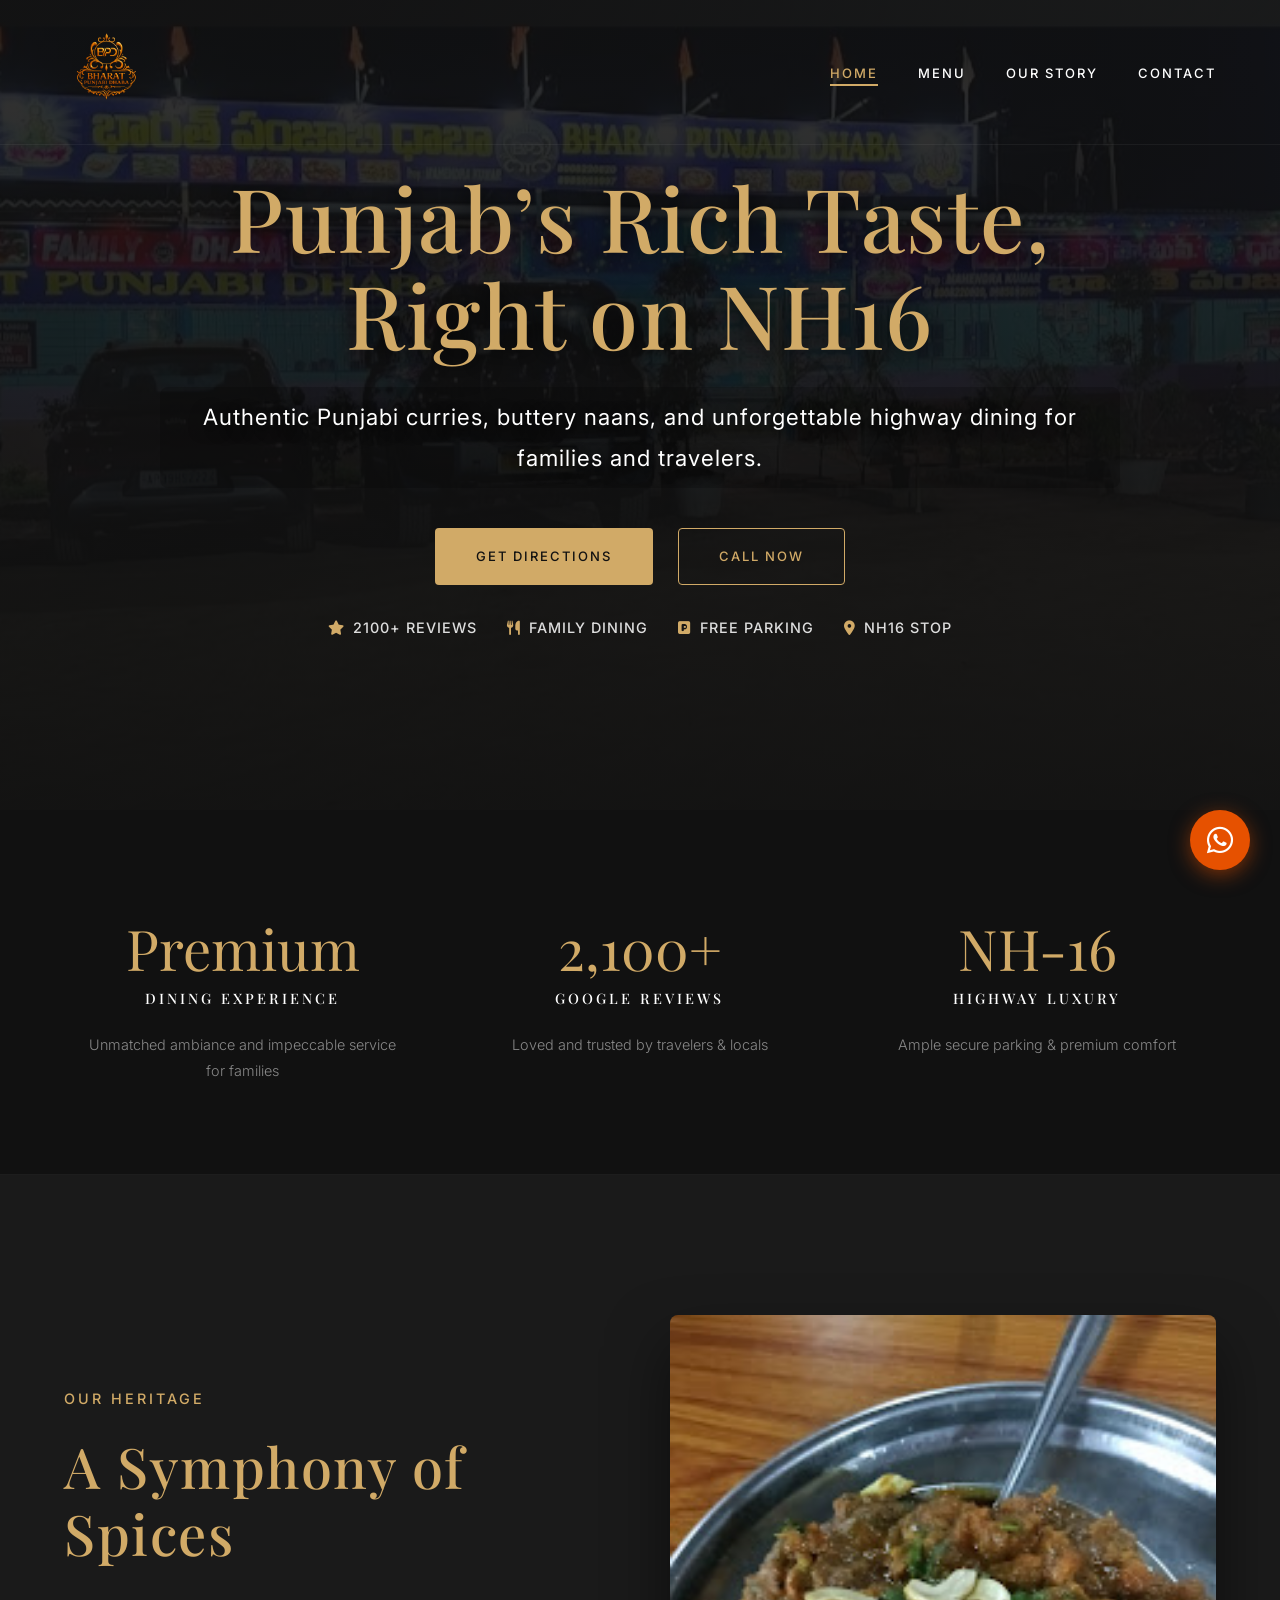
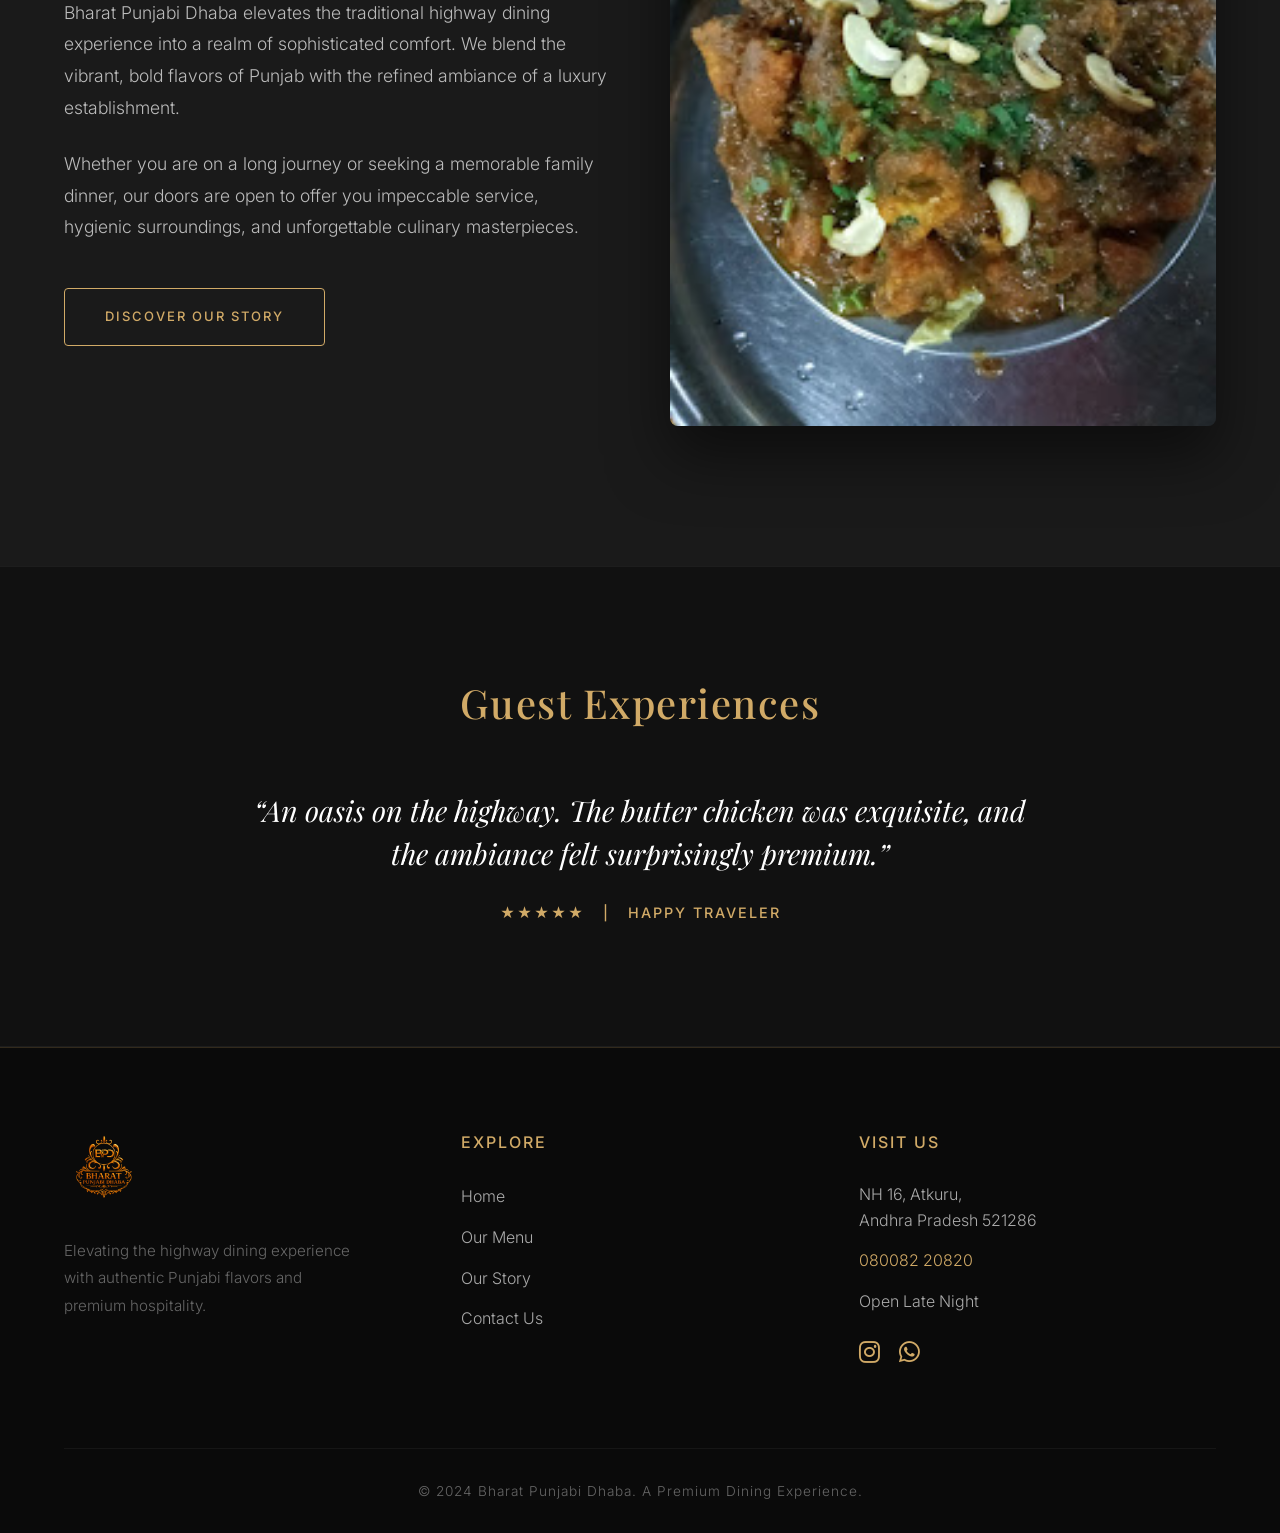
==== commit ff639fdb: "stylechange" ====
--- a/index.html
+++ b/index.html
@@ -49,7 +49,6 @@
         <span><i class="fas fa-map-marker-alt"></i> NH16 Stop</span>
       </div>
     </div>
-    <img src="clients/foodimages/dal fry.jpg" alt="Signature Dish" class="floating-food">
   </header>
 
   <!-- Highlights Section -->
--- a/css/style.css
+++ b/css/style.css
@@ -227,7 +227,7 @@
 .hero-overlay {
   position: absolute;
   top: 0; left: 0; width: 100%; height: 100%;
-  background: linear-gradient(to bottom, rgba(17,17,17,0.5) 0%, rgba(17,17,17,0.95) 100%);
+  background: linear-gradient(to bottom, rgba(17,17,17,0.85) 0%, rgba(17,17,17,0.98) 100%);
   z-index: 1;
 }
 
@@ -655,13 +655,16 @@
 
 /* Mobile Responsive Adjustments */
 @media (max-width: 992px) {
+  .hero { background-attachment: scroll; }
   .hero h1 { font-size: 4rem; }
   .story-grid, .contact-grid { grid-template-columns: 1fr; gap: 40px; }
   .floating-food { display: none; } /* Hide floating image on tablets to avoid overlap */
 }
 
 @media (max-width: 768px) {
-  .hero h1 { font-size: 2.5rem; margin-bottom: 15px; }
+  .hero { background-attachment: scroll; }
+  .hero-content { padding-top: 80px; } /* Prevent overlap with navbar */
+  .hero h1 { font-size: 2.2rem; line-height: 1.3; margin-bottom: 15px; }
   .hero p { font-size: 1.1rem; margin-bottom: 25px; }
   .hero-buttons { flex-direction: column; gap: 15px; width: 100%; }
   .hero-buttons .btn { width: 100%; text-align: center; padding: 15px; }
